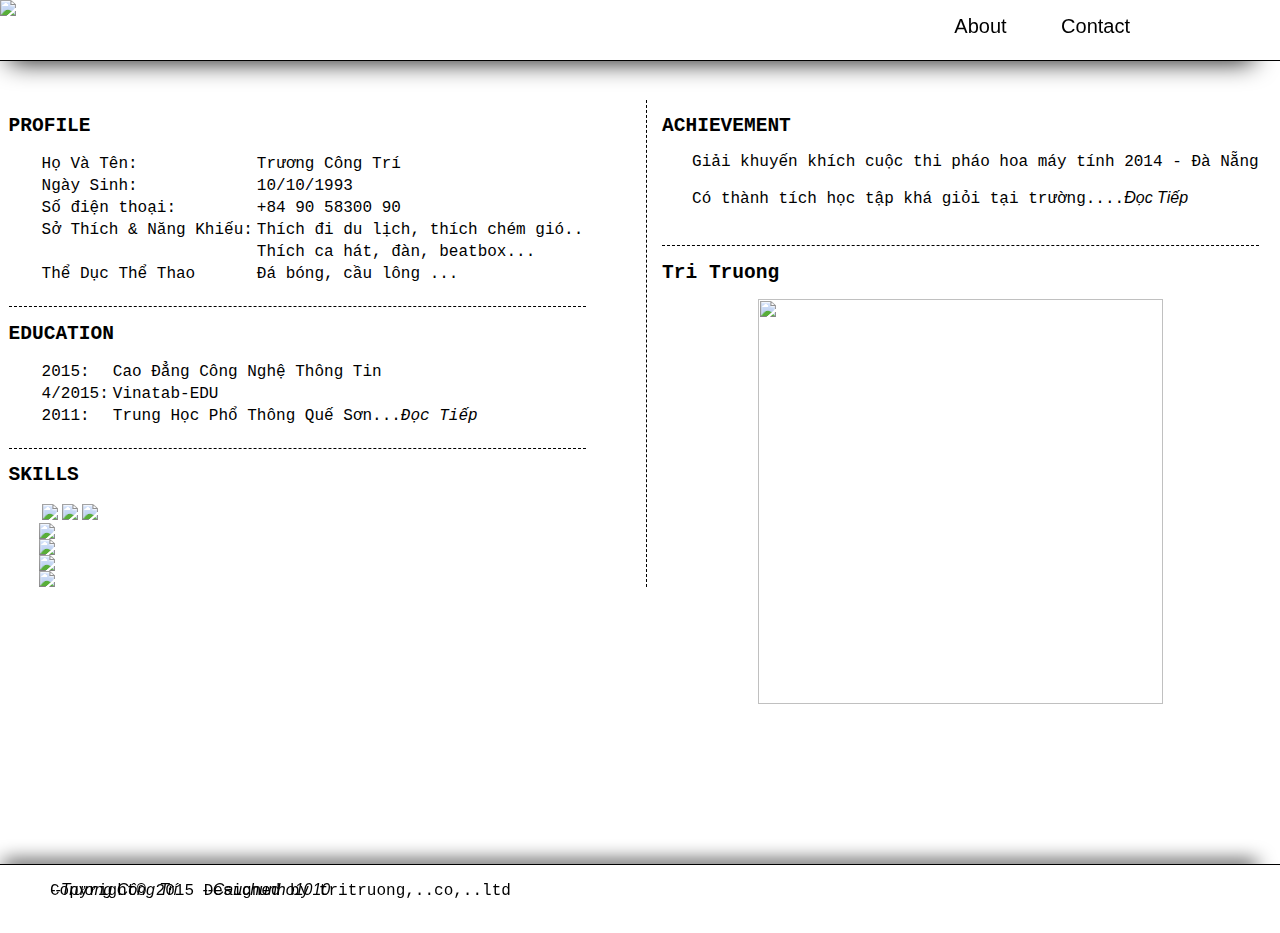
==== index.html @ cb153750 "index" ====
<!--Created by PhongVu on 6/27/2015.
-->
<html>
  <head>
    <title>CV | Tri Truong</title>
    <meta charset="UTF-8"/>
    <link rel="shortcut icon" href="../source/images/icon.png"/>
    <link href="css/style.css" type="text/css" rel="styleSheet"/>
    <link href="../source/font/font-awesome-4.3.0/css/font-awesome.min.css" type="text/css" rel="styleSheet"/>
    <!--link(rel="stylesheet" href="//maxcdn.bootstrapcdn.com/font-awesome/4.3.0/css/font-awesome.min.css")-->
    <script src="script/jquery-1.11.2.min.js"></script>
    <script src="script/script.js"></script>
  </head>
  <body>
    <div class="wrapper">
      <div class="header">
        <div id="logo"><a href="index.php"><img src="../source/images/logo.png"/></a></div>
        <div id="menu-bar">
          <ul>
            <li><a href="index.php">About</a></li>
            <li><a href="contact.php">Contact</a></li>
          </ul>
        </div>
        <div class="clear"></div>
      </div>
      <div class="container">
        <div class="container-left">
          <div id="profile">
            <h2> PROFILE</h2>
            <table>
              <tr>
                <td> Họ Và Tên:</td>
                <td> Trương Công Trí</td>
              </tr>
              <tr>
                <td> Ngày Sinh:</td>
                <td> 10/10/1993</td>
              </tr>
              <tr>
                <td> Số điện thoại:</td>
                <td> +84 90 58300 90</td>
              </tr>
              <tr>
                <td> Sở Thích & Năng Khiếu:</td>
                <td> Thích đi du lịch, thích chém gió..</td>
              </tr>
              <tr>
                <td></td>
                <td> Thích ca hát, đàn, beatbox...</td>
              </tr>
              <tr>
                <td> Thể Dục Thể Thao</td>
                <td> Đá bóng, cầu lông ...</td>
              </tr>
            </table>
          </div>
          <div id="education">
            <h2>EDUCATION</h2>
            <table>
              <tr>
                <td> 2015:</td>
                <td> Cao Đẳng Công Nghệ Thông Tin</td>
              </tr>
              <tr>
                <td> 4/2015:</td>
                <td> Vinatab-EDU</td>
              </tr>
              <tr>
                <td> 2011:</td>
                <td> Trung Học Phổ Thông Quế Sơn...<span class="readmore-e">Đọc Tiếp</span></td>
              </tr>
            </table>
            <div class="showmore-e">
              <table>
                <tr>
                  <td> 2008:</td>
                  <td> Trung Học cơ sở Đông Phú</td>
                </tr>
                <tr>
                  <td> 2003:</td>
                  <td> Tiểu Học Đông Phú</td>
                </tr>
                <tr>
                  <td> 1993:</td>
                  <td> Sinh Nhật</td>
                </tr>
              </table><i class="fa-e fa fa-chevron-up"></i>
            </div>
          </div>
          <div id="skill">
            <h2>SKILLS</h2>
            <div class="skills">
              <table>
                <tr>
                  <td><img src="../source/images/ps.png"/></td>
                  <td><img src="../source/images/ai.png"/></td>
                  <td><img src="../source/images/ae.png"/></td>
                </tr>
              </table>
            </div>
            <div class="skills-down"><img src="../source/images/html.png"/><img src="../source/images/css.png"/><img src="../source/images/js.png"/><img src="../source/images/php.png"/></div>
          </div>
        </div>
        <div class="container-right">
          <div id="achievement">
            <h2>ACHIEVEMENT</h2>
            <p>Giải khuyến khích cuộc thi pháo hoa máy tính 2014 - Đà Nẵng</p>
            <p>Có thành tích học tập khá giỏi tại trường....<span class="readmore">Đọc Tiếp</span></p>
            <div class="showmore">
              <p>Tham gia một số cuộc thi do trường tổ chức , Thiết kế web-Báo Tường</p>
              <p>Tự thiết kế được một số trang, Bnews, HoangSaxo, ShopHoa...</p>
              <p>Khả năng làm việc nhóm</p>
              <p>Khả năng leader</p><i class="fa fa-chevron-up"></i>
            </div>
          </div>
          <div id="avatar">
            <h2>Tri Truong</h2><img src="../source/images/avatar.png" class="avatar-1"/><img src="../source/images/avatar-1.png" class="avatar-2"/>
          </div>
        </div>
        <div class="clear"></div>
      </div>
    </div>
  </body>
  <div class="footer">
    <div class="f-left">
      <p>Copyright© 2015 Designed by tritruong,..co,..ltd</p>
    </div>
    <div class="f-right"><i class="fa fa-facebook fa">--Trương Công Trí</i><i class="fa fa-skype fa"> --Cauchunho1010</i></div>
    <div class="clear"></div>
  </div>
</html>
---- css/style.css ----
body {
  overflow: auto;
  padding: 0px;
  margin: 0px;
  font-family: Arial, Helvetica, sans-serif;
  line-height: 20px;
  max-height: 99%;
  background: url("http://tritruong.mon:8080/source/images/back.jpg") repeat; }
  body h2 {
    font-family: Monospace;
    font-weight: bold; }
  body input {
    width: 221px;
    height: 40px;
    border: none;
    border-bottom: 1px solid black;
    background: url("http://tritruong.mon:8080/source/images/back.jpg") repeat; }
  body input:focus {
    outline: none; }
  body textarea {
    border: none;
    border-bottom: 1px solid black;
    background: url("http://tritruong.mon:8080/source/images/back.jpg") repeat; }
  body textarea:focus {
    outline: none; }
  body table {
    margin-left: 30px; }
  body td {
    font-family: Monospace;
    font-size: 16px; }
    body td a {
      color: black;
      text-decoration: none; }
    body td a:hover {
      border-bottom: 2px solid black; }
  body p {
    font-family: Monospace;
    font-size: 16px; }

.wrapper {
  max-width: 99%;
  display: none; }

.header {
  background: url("http://tritruong.mon:8080/source/images/back.jpg") repeat;
  height: 60px;
  width: 100%;
  top: 0;
  right: 0;
  border-bottom: 1px solid black;
  box-shadow: -9px 18px 26px -18px black;
  position: fixed; }
  .header #logo {
    float: left;
    width: 250px; }
  .header #menu-bar {
    float: right;
    padding-right: 100px; }
    .header #menu-bar ul li {
      display: inline-block;
      padding-right: 50px; }
      .header #menu-bar ul li a {
        text-decoration: none;
        color: black;
        font-size: 20px;
        font-family: Arial, Helvetica, sans-serif; }
      .header #menu-bar ul li a:hover {
        border-bottom: 2px solid black; }

.container {
  width: 1250px;
  max-height: 99%;
  margin: 100px auto;
  padding-bottom: 130px; }

.container-left {
  float: left;
  border-right: 1px dashed black;
  padding-right: 60px; }
  .container-left #profile {
    border-bottom: 1px dashed black;
    padding-bottom: 20px; }
  .container-left #education {
    border-bottom: 1px dashed black;
    padding-bottom: 20px; }
    .container-left #education span {
      color: black;
      font-family: Monospace;
      font-size: 16px;
      font-style: italic; }
    .container-left #education span:hover {
      border-bottom: 2px solid black;
      font-style: inherit; }
    .container-left #education .showmore-e {
      display: none; }

.skills-down img {
  display: block;
  margin-left: 30px; }

.container-right {
  float: right; }
  .container-right .img {
    -webkit-box-shadow: 6px 4px 20.3px rgba(0, 12, 16, 0.1); }
  .container-right #achievement {
    border-bottom: 1px dashed black;
    padding-bottom: 20px; }
    .container-right #achievement p {
      margin-left: 30px; }
      .container-right #achievement p span {
        color: black;
        font-family: arial, sans-serif;
        font-style: italic; }
      .container-right #achievement p span:hover {
        border-bottom: 2px solid black;
        font-style: inherit; }
    .container-right #achievement .showmore {
      display: none; }
  .container-right #avatar img {
    width: 405px;
    display: block;
    margin: 0 auto; }
  .container-right #avatar .avatar-2 {
    display: none; }

.footer {
  text-align: center;
  width: 100%;
  position: fixed;
  bottom: 0px;
  right: 0px;
  border-top: 1px solid black;
  box-shadow: -10px -15px 19px -13px black;
  background: url("http://tritruong.mon:8080/source/images/back.jpg") repeat; }
  .footer .f-left {
    height: 30px;
    float: left;
    padding-right: 450px; }
    .footer .f-left p {
      padding-left: 50px; }
  .footer .f-right {
    float: left;
    margin-left: 50px;
    margin-top: -15px; }
    .footer .f-right i {
      padding-top: 30px;
      padding-right: 20px; }

.clear {
  clear: both; }
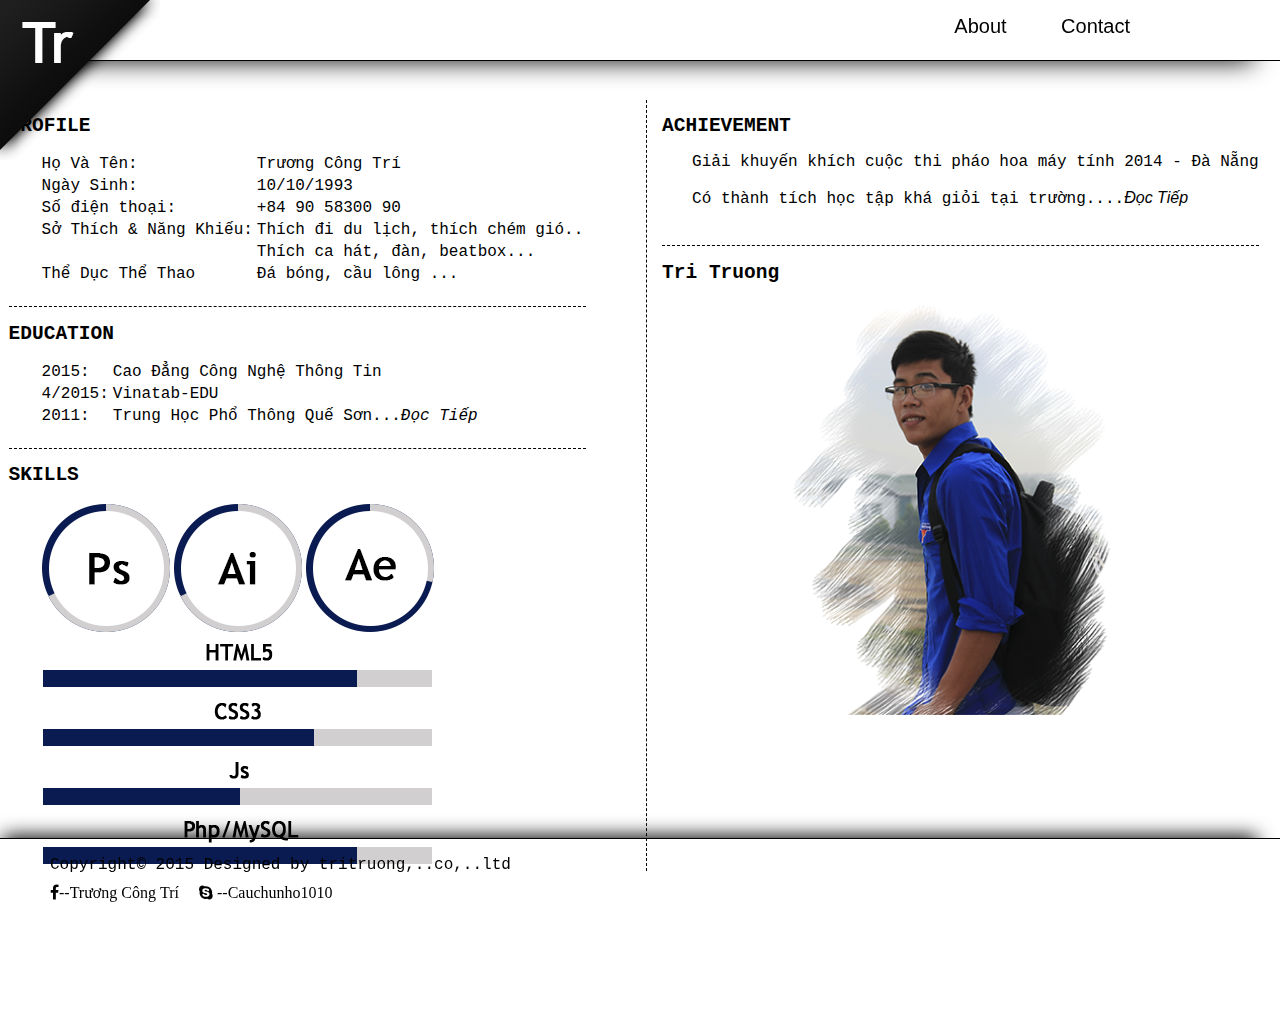
==== commit 0ce3a439: "2" ====
--- a/index.html
+++ b/index.html
@@ -5,9 +5,9 @@
   <head>
     <title>CV | Tri Truong</title>
     <meta charset="UTF-8"/>
-    <link rel="shortcut icon" href="../source/images/icon.png"/>
+    <link rel="shortcut icon" href="images/icon.png"/>
     <link href="css/style.css" type="text/css" rel="styleSheet"/>
-    <link href="../source/font/font-awesome-4.3.0/css/font-awesome.min.css" type="text/css" rel="styleSheet"/>
+    <link href="font/font-awesome-4.3.0/css/font-awesome.min.css" type="text/css" rel="styleSheet"/>
     <!--link(rel="stylesheet" href="//maxcdn.bootstrapcdn.com/font-awesome/4.3.0/css/font-awesome.min.css")-->
     <script src="script/jquery-1.11.2.min.js"></script>
     <script src="script/script.js"></script>
@@ -15,11 +15,11 @@
   <body>
     <div class="wrapper">
       <div class="header">
-        <div id="logo"><a href="index.php"><img src="../source/images/logo.png"/></a></div>
+        <div id="logo"><a href="index.php"><img src="images/logo.png"/></a></div>
         <div id="menu-bar">
           <ul>
-            <li><a href="index.php">About</a></li>
-            <li><a href="contact.php">Contact</a></li>
+            <li><a href="index.html">About</a></li>
+            <li><a href="contact.html">Contact</a></li>
           </ul>
         </div>
         <div class="clear"></div>
@@ -93,13 +93,13 @@
             <div class="skills">
               <table>
                 <tr>
-                  <td><img src="../source/images/ps.png"/></td>
-                  <td><img src="../source/images/ai.png"/></td>
-                  <td><img src="../source/images/ae.png"/></td>
+                  <td><img src="images/ps.png"/></td>
+                  <td><img src="images/ai.png"/></td>
+                  <td><img src="images/ae.png"/></td>
                 </tr>
               </table>
             </div>
-            <div class="skills-down"><img src="../source/images/html.png"/><img src="../source/images/css.png"/><img src="../source/images/js.png"/><img src="../source/images/php.png"/></div>
+            <div class="skills-down"><img src="images/html.png"/><img src="images/css.png"/><img src="images/js.png"/><img src="images/php.png"/></div>
           </div>
         </div>
         <div class="container-right">
@@ -115,7 +115,8 @@
             </div>
           </div>
           <div id="avatar">
-            <h2>Tri Truong</h2><img src="../source/images/avatar.png" class="avatar-1"/><img src="../source/images/avatar-1.png" class="avatar-2"/>
+            <h2>Tri Truong</h2><img src="images/avatar.png" class="avatar-1"/>
+            <!--img(src="../source/images/avatar-1.png").avatar-2-->
           </div>
         </div>
         <div class="clear"></div>
